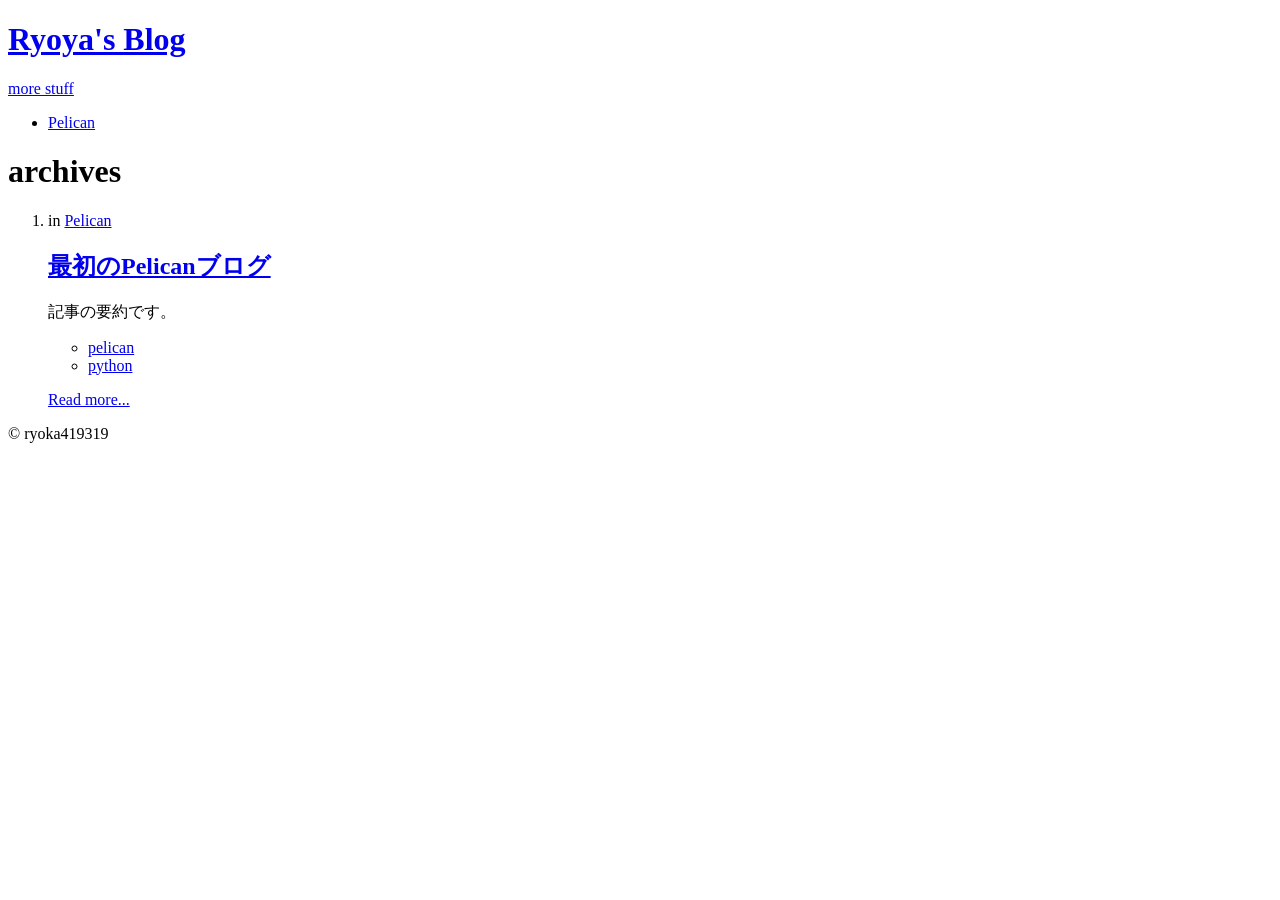
==== output/archives.html @ 2970e642 "Update." ====
<!DOCTYPE html>
<html lang="ja">
<head>
        <title>ryoka419319 blog</title>
        <meta name="viewport" content="width=device-width, initial-scale=1" />
        <meta charset="utf-8" />
        <!-- twitter card metadata -->
        <!-- OG Tags -->
        <!-- favicon -->
        <!-- moment.js for date formatting -->
        <script src="/theme/js/moment.js"></script>
        <!-- css -->
        <link rel="stylesheet" type="text/css" href="/theme/css/main.css" />
		<script>
			
                /*! grunt-grunticon Stylesheet Loader - v2.1.2 | https://github.com/filamentgroup/grunticon | (c) 2015 Scott Jehl, Filament Group, Inc. | MIT license. */
    
    (function(e){function t(t,n,r,o){"use strict";function a(){for(var e,n=0;u.length>n;n++)u[n].href&&u[n].href.indexOf(t)>-1&&(e=!0);e?i.media=r||"all":setTimeout(a)}var i=e.document.createElement("link"),l=n||e.document.getElementsByTagName("script")[0],u=e.document.styleSheets;return i.rel="stylesheet",i.href=t,i.media="only x",i.onload=o||null,l.parentNode.insertBefore(i,l),a(),i}var n=function(r,o){"use strict";if(r&&3===r.length){var a=e.navigator,i=e.Image,l=!(!document.createElementNS||!document.createElementNS("http://www.w3.org/2000/svg","svg").createSVGRect||!document.implementation.hasFeature("http://www.w3.org/TR/SVG11/feature#Image","1.1")||e.opera&&-1===a.userAgent.indexOf("Chrome")||-1!==a.userAgent.indexOf("Series40")),u=new i;u.onerror=function(){n.method="png",n.href=r[2],t(r[2])},u.onload=function(){var e=1===u.width&&1===u.height,a=r[e&&l?0:e?1:2];n.method=e&&l?"svg":e?"datapng":"png",n.href=a,t(a,null,null,o)},u.src="[data-uri]",document.documentElement.className+=" grunticon"}};n.loadCSS=t,e.grunticon=n})(this);(function(e,t){"use strict";var n=t.document,r="grunticon:",o=function(e){if(n.attachEvent?"complete"===n.readyState:"loading"!==n.readyState)e();else{var t=!1;n.addEventListener("readystatechange",function(){t||(t=!0,e())},!1)}},a=function(e){return t.document.querySelector('link[href$="'+e+'"]')},c=function(e){var t,n,o,a,c,i,u={};if(t=e.sheet,!t)return u;n=t.cssRules?t.cssRules:t.rules;for(var l=0;n.length>l;l++)o=n[l].cssText,a=r+n[l].selectorText,c=o.split(");")[0].match(/US\-ASCII\,([^"']+)/),c&&c[1]&&(i=decodeURIComponent(c[1]),u[a]=i);return u},i=function(e){var t,o,a;o="data-grunticon-embed";for(var c in e)if(a=c.slice(r.length),t=n.querySelectorAll(a+"["+o+"]"),t.length)for(var i=0;t.length>i;i++)t[i].innerHTML=e[c],t[i].style.backgroundImage="none",t[i].removeAttribute(o);return t},u=function(t){"svg"===e.method&&o(function(){i(c(a(e.href))),"function"==typeof t&&t()})};e.embedIcons=i,e.getCSS=a,e.getIcons=c,e.ready=o,e.svgLoadedCallback=u,e.embedSVG=u})(grunticon,this);
                
                grunticon(["/theme/css/icons.data.svg.css", "/theme/css/icons.data.png.css", "/theme/css/icons.fallback.css"]);
            </script>
        <noscript><link href="/theme/css/icons.fallback.css" rel="stylesheet"></noscript>
        <!-- menu toggle javascript -->
        <script type="text/javascript">
            document.addEventListener("DOMContentLoaded", initMenu);
            
            function initMenu(){
                var menu = document.getElementById("menu");
                var menulink = document.getElementById("menu-link");
                menulink.addEventListener("click", function toggleMenu(){
                        window.event.preventDefault();
                        menulink.classList.toggle('active');
                        menu.classList.toggle('active');              
                    });
            };
        </script>
</head>
<body>
    <div role="banner" id="masthead">
        <header>
            <h1><a href="/">Ryoya's Blog</a></h1>
            <a href="#menu" id="menu-link">more stuff</a>
            <nav id="menu">
                <ul>
                            <li><a href="/category/pelican.html">Pelican</a></li>
                </ul>
            </nav>
        </header>
    </div>
        <div class="page" role="main">
<div class="page-title">
        <h1>archives</h1>
    </div>
<div class="articles">
    <ol>
        <li>
            <article>
                <footer>
                        <p>
                        <time datetime="2014-01-04 22:00:00+09:00">
                            <script>document.write(moment('2014-01-04 22:00:00+09:00').format('LL'));</script>
                        </time>
                                in <a href="/category/pelican.html"><span class="category-tag">Pelican</span></a>
                    </p>
                </footer>
                <header>
                    <a href="/first-post.html">
                        <h2>最初のPelicanブログ</h2>
                    </a>
                </header>
                <div class="summary"><p>記事の要約です。</p> </div>
                <div class="tags">
                    <ul class="tags">
                        <li><a href="/tag/pelican.html" class="tag">pelican</a></li>
                        <li><a href="/tag/python.html" class="tag">python</a></li>
                    </ul>
                </div>
                <a href="/first-post.html">
                    <p class="readmore">Read more...</p>
                </a>
            </article>
        </li>
    </ol>
</div>
                <footer>
                    <div class="icons">
                    </div>
                    <p>© <script>document.write(moment().format('YYYY'));</script> ryoka419319</p>
                </footer>
        </div>
</body>
</html>
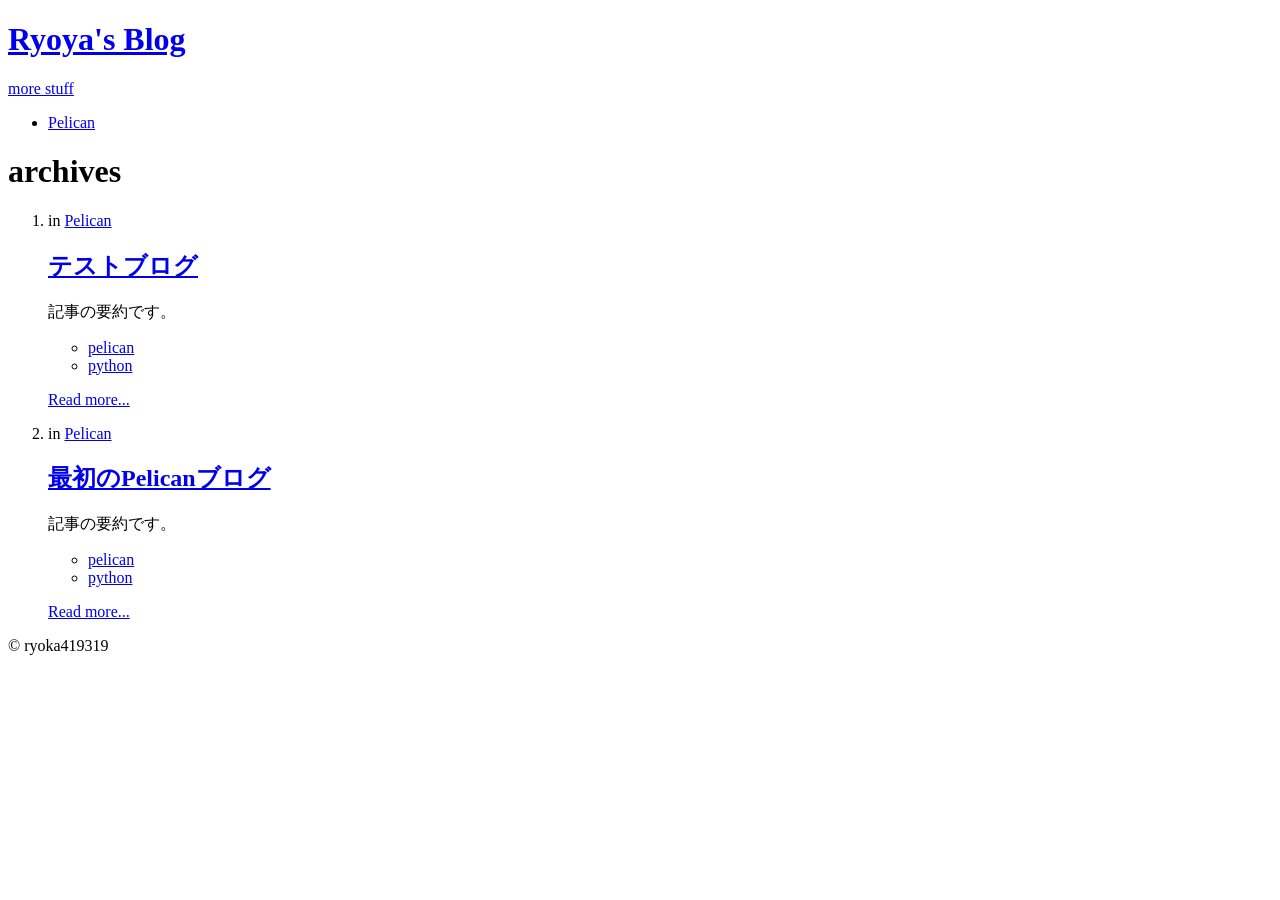
==== commit b469b138: "Update." ====
--- a/output/archives.html
+++ b/output/archives.html
@@ -64,6 +64,33 @@
                     </p>
                 </footer>
                 <header>
+                    <a href="/First-Post.html">
+                        <h2>テストブログ</h2>
+                    </a>
+                </header>
+                <div class="summary"><p>記事の要約です。</p> </div>
+                <div class="tags">
+                    <ul class="tags">
+                        <li><a href="/tag/pelican.html" class="tag">pelican</a></li>
+                        <li><a href="/tag/python.html" class="tag">python</a></li>
+                    </ul>
+                </div>
+                <a href="/First-Post.html">
+                    <p class="readmore">Read more...</p>
+                </a>
+            </article>
+        </li>
+        <li>
+            <article>
+                <footer>
+                        <p>
+                        <time datetime="2014-01-04 22:00:00+09:00">
+                            <script>document.write(moment('2014-01-04 22:00:00+09:00').format('LL'));</script>
+                        </time>
+                                in <a href="/category/pelican.html"><span class="category-tag">Pelican</span></a>
+                    </p>
+                </footer>
+                <header>
                     <a href="/first-post.html">
                         <h2>最初のPelicanブログ</h2>
                     </a>
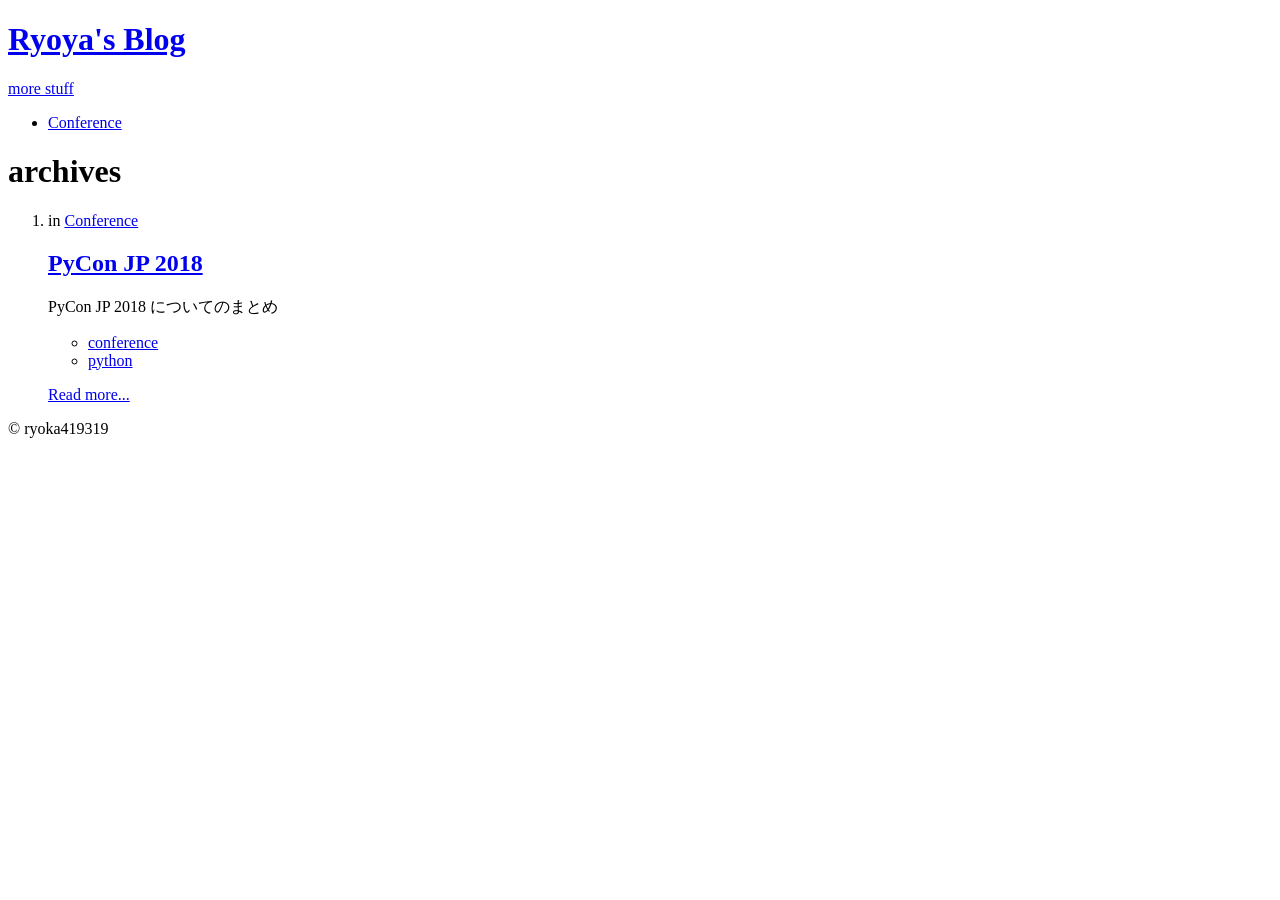
==== commit 36552ae0: "Update." ====
--- a/output/archives.html
+++ b/output/archives.html
@@ -42,7 +42,7 @@
             <a href="#menu" id="menu-link">more stuff</a>
             <nav id="menu">
                 <ul>
-                            <li><a href="/category/pelican.html">Pelican</a></li>
+                            <li><a href="/category/conference.html">Conference</a></li>
                 </ul>
             </nav>
         </header>
@@ -57,52 +57,25 @@
             <article>
                 <footer>
                         <p>
-                        <time datetime="2014-01-04 22:00:00+09:00">
-                            <script>document.write(moment('2014-01-04 22:00:00+09:00').format('LL'));</script>
+                        <time datetime="2018-09-20 00:00:00+09:00">
+                            <script>document.write(moment('2018-09-20 00:00:00+09:00').format('LL'));</script>
                         </time>
-                                in <a href="/category/pelican.html"><span class="category-tag">Pelican</span></a>
+                                in <a href="/category/conference.html"><span class="category-tag">Conference</span></a>
                     </p>
                 </footer>
                 <header>
-                    <a href="/First-Post.html">
-                        <h2>テストブログ</h2>
+                    <a href="/pycon-jp-2018.html">
+                        <h2>PyCon JP 2018</h2>
                     </a>
                 </header>
-                <div class="summary"><p>記事の要約です。</p> </div>
+                <div class="summary"><p>PyCon JP 2018 についてのまとめ</p> </div>
                 <div class="tags">
                     <ul class="tags">
-                        <li><a href="/tag/pelican.html" class="tag">pelican</a></li>
+                        <li><a href="/tag/conference.html" class="tag">conference</a></li>
                         <li><a href="/tag/python.html" class="tag">python</a></li>
                     </ul>
                 </div>
-                <a href="/First-Post.html">
-                    <p class="readmore">Read more...</p>
-                </a>
-            </article>
-        </li>
-        <li>
-            <article>
-                <footer>
-                        <p>
-                        <time datetime="2014-01-04 22:00:00+09:00">
-                            <script>document.write(moment('2014-01-04 22:00:00+09:00').format('LL'));</script>
-                        </time>
-                                in <a href="/category/pelican.html"><span class="category-tag">Pelican</span></a>
-                    </p>
-                </footer>
-                <header>
-                    <a href="/first-post.html">
-                        <h2>最初のPelicanブログ</h2>
-                    </a>
-                </header>
-                <div class="summary"><p>記事の要約です。</p> </div>
-                <div class="tags">
-                    <ul class="tags">
-                        <li><a href="/tag/pelican.html" class="tag">pelican</a></li>
-                        <li><a href="/tag/python.html" class="tag">python</a></li>
-                    </ul>
-                </div>
-                <a href="/first-post.html">
+                <a href="/pycon-jp-2018.html">
                     <p class="readmore">Read more...</p>
                 </a>
             </article>
